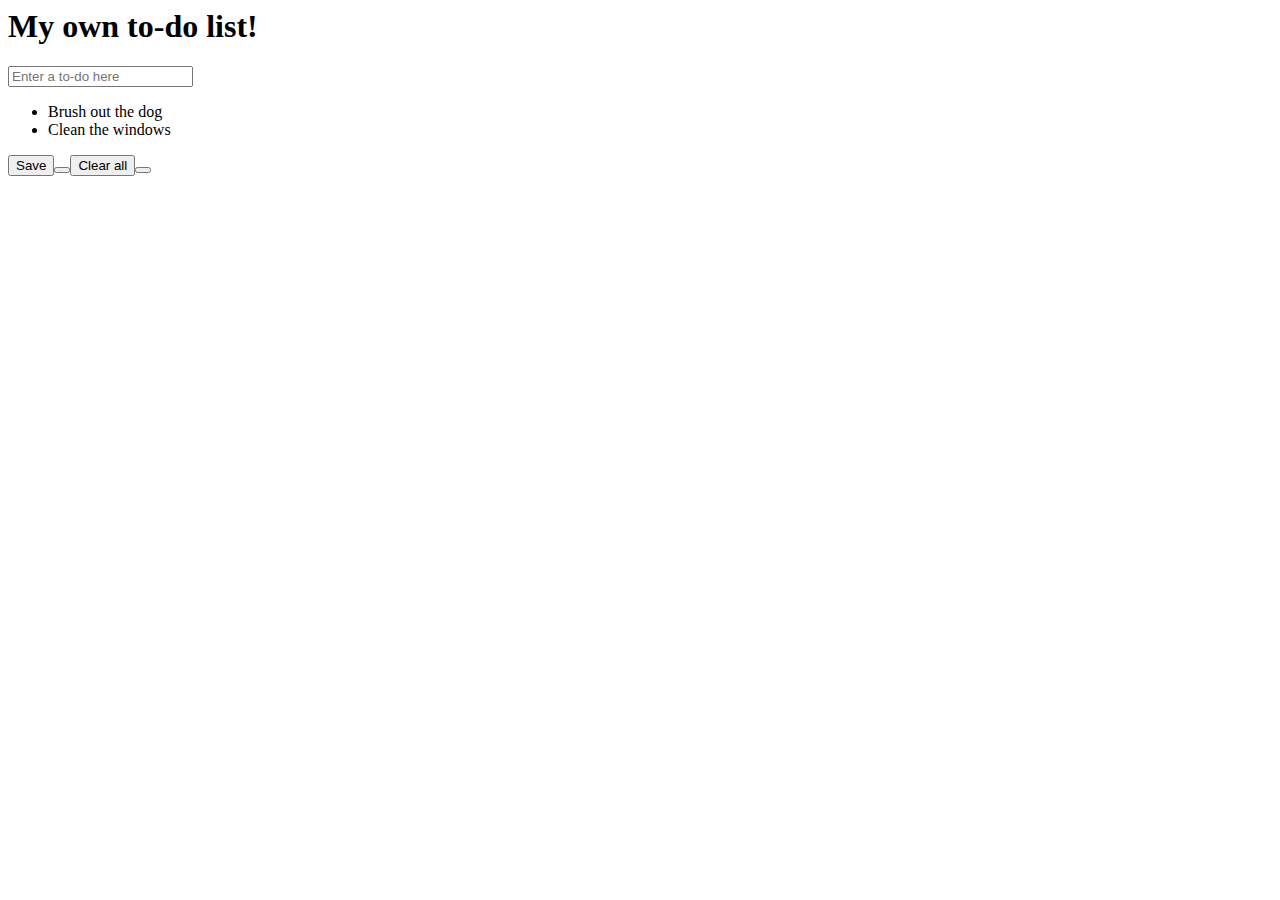
==== to-do list.html @ 770c2fd8 "Create to-do list.html" ====
<DOCTYPE html!>

<head>
  <title>Maggie's to-do list!</title>

</head>

<body>

<div id = "todo">
  <h1>My own to-do list!</h1>

  <input type = "text" placeholder = "Enter a to-do here">

  <ul class = "todos">
    <li><span>Brush out the dog</li>
    <li><span>Clean the windows</li>
      </ul>

  <div id = "buttons">
    <button class = "save">Save<button>
    <button class = "clear">Clear all<button>

</body>
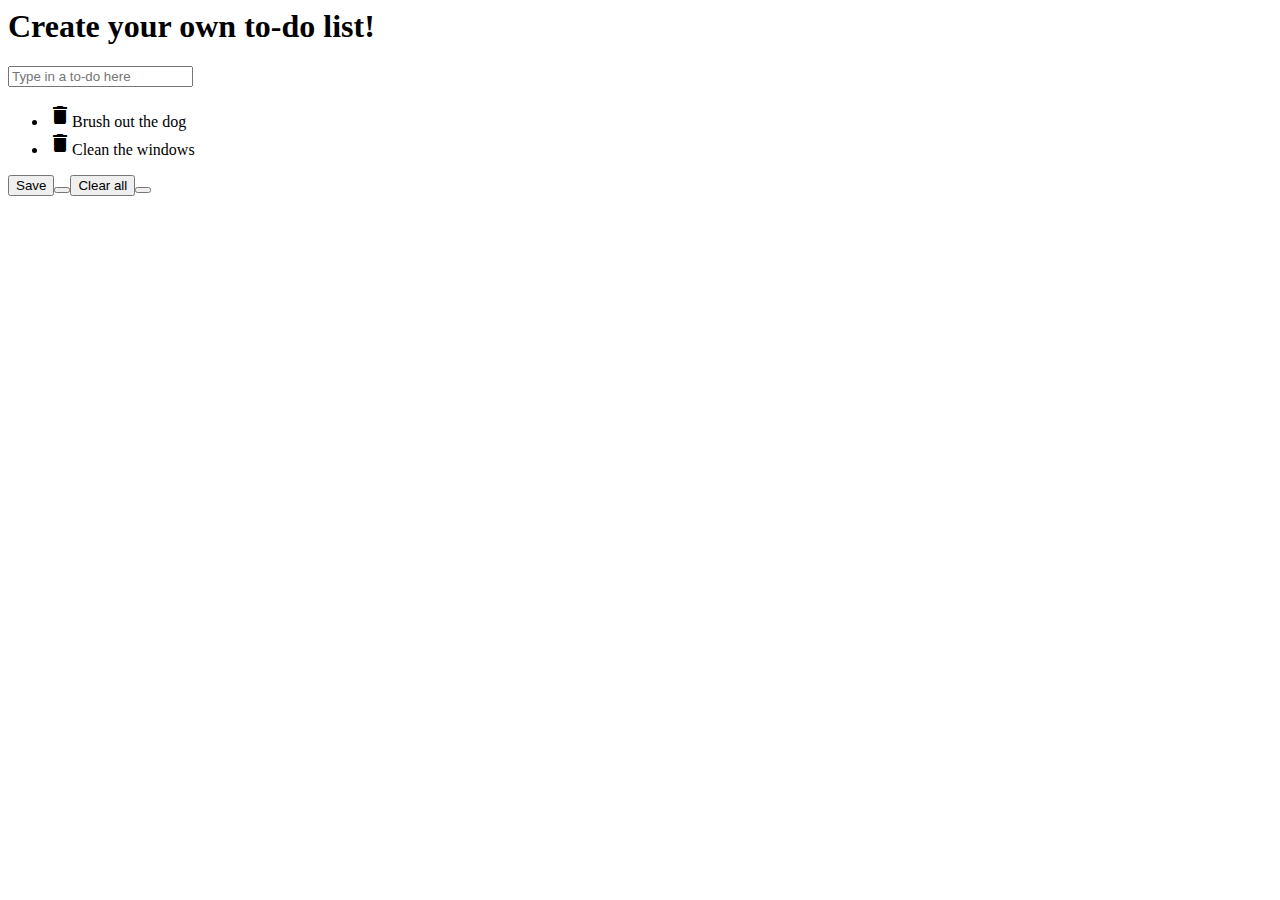
==== commit 32f508f6: "added trash can icons" ====
--- a/to-do list.html
+++ b/to-do list.html
@@ -2,23 +2,27 @@
 
 <head>
   <title>Maggie's to-do list!</title>
+  <link rel="stylesheet" href="to-do.css">
+  <link rel="stylesheet" href="https://fonts.googleapis.com/icon?family=Material+Icons">
 
 </head>
 
 <body>
 
 <div id = "todo">
-  <h1>My own to-do list!</h1>
+  <h1>Create your own to-do list!</h1>
 
-  <input type = "text" placeholder = "Enter a to-do here">
+  <input type = "text" placeholder = "Type in a to-do here">
 
   <ul class = "todos">
-    <li><span>Brush out the dog</li>
-    <li><span>Clean the windows</li>
+    <li><span><i class="material-icons">delete</i></span>Brush out the dog</li>
+    <li><span><i class="material-icons">delete</i></span>Clean the windows</li>
       </ul>
 
   <div id = "buttons">
     <button class = "save">Save<button>
     <button class = "clear">Clear all<button>
+      </div>
+      </div>
 
 </body>
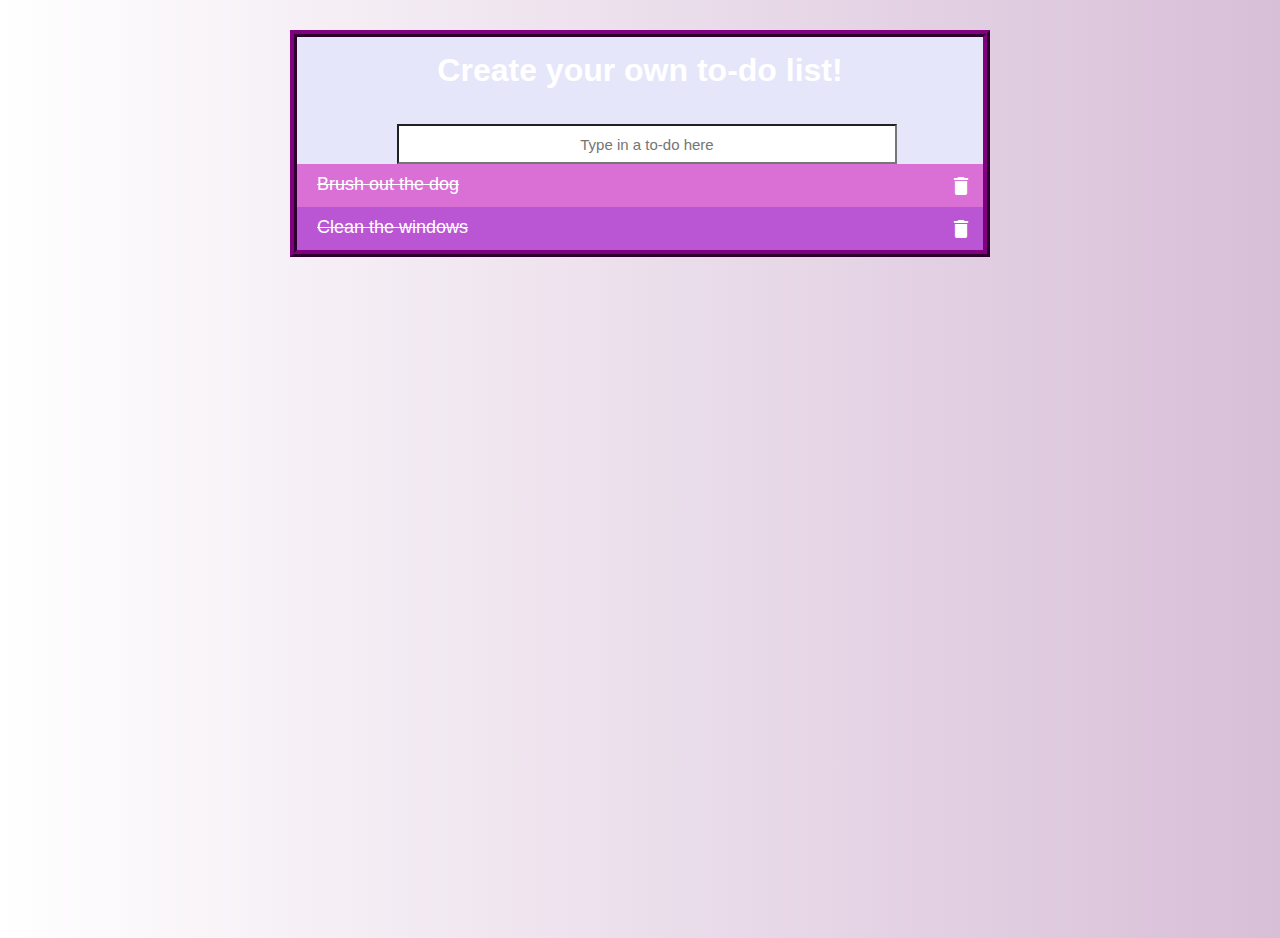
==== commit ce52f62f: "Added a js file" ====
--- a/to-do list.html
+++ b/to-do list.html
@@ -19,10 +19,8 @@
     <li><span><i class="material-icons">delete</i></span>Clean the windows</li>
       </ul>
 
-  <div id = "buttons">
-    <button class = "save">Save<button>
-    <button class = "clear">Clear all<button>
-      </div>
-      </div>
+
+
+ <script src="myScript.js"></script>
 
 </body>
--- a/to-do.css
+++ b/to-do.css
@@ -0,0 +1,72 @@
+body {
+background-image: linear-gradient(-90deg, #D8BFD8, white);
+min-height:100%;
+width: 700px;
+   margin-left: auto;
+   margin-right: auto;
+   margin-top: 30px;
+}
+
+div{
+  background: #E6E6FA;
+  border-style: ridge;
+  border-width: 7px;
+  border-color: purple;
+}
+
+h1 {
+  color: white;
+  text-align: center;
+  padding:15px 20px;
+  margin: 0;
+  font-family: "Century Gothic", CenturyGothic, Geneva, AppleGothic, sans-serif;
+}
+
+input{
+    background: white;
+    color: black;
+    text-align: center;
+    width: 100%;
+    box-sizing: border-box;
+    height:40px ;
+    font-size: 15px;
+    font-weight: 3px;
+    margin-top: 20px;
+    width: 500px;
+    padding: center;
+    margin-left: 100px;
+    font-family: "Century Gothic", CenturyGothic, Geneva, AppleGothic, sans-serif;
+}
+
+ul{
+  color: white;
+  margin: 0;
+  padding: 0;
+}
+
+ul li:nth-child(odd) {
+  background: #DA70D6;
+}
+
+ul li:hover {
+  background: #696969;
+}
+
+ul li {
+   padding: 10px 10px 12px 20px;
+   background: #BA55D3;
+   font-size: 18px;
+   transition: 0.2s;
+   cursor: pointer;
+   position: relative;
+   list-style-type: none;
+   text-decoration: line-through;
+   font-family: "Century Gothic", CenturyGothic, Geneva, AppleGothic, sans-serif;
+}
+
+.material-icons {
+  position: absolute;
+  right: 0;
+  top: 0;
+  padding: 10px 10px 12px 20px;
+}
